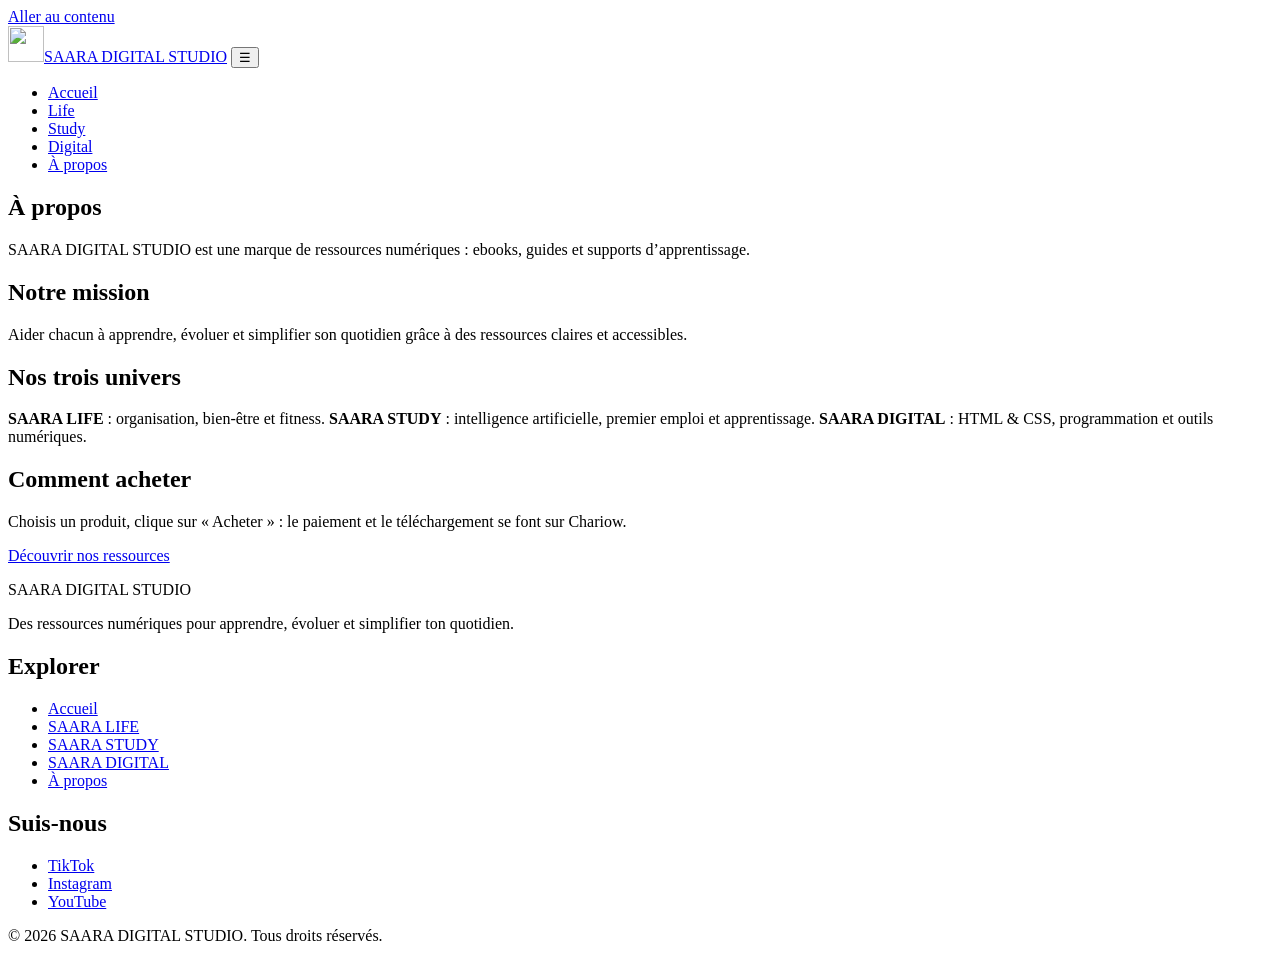
==== about.html @ 35e67c78 "Add files via upload" ====
<!DOCTYPE html>
<html lang="fr">
<head>
<meta charset="UTF-8">
<meta name="viewport" content="width=device-width, initial-scale=1">
<title>À propos | SAARA DIGITAL STUDIO</title>
<meta name="description" content="SAARA DIGITAL STUDIO : une marque de ressources numériques pour apprendre, évoluer et simplifier le quotidien.">
<meta property="og:type" content="website">
<meta property="og:title" content="À propos | SAARA DIGITAL STUDIO">
<meta property="og:description" content="SAARA DIGITAL STUDIO : une marque de ressources numériques pour apprendre, évoluer et simplifier le quotidien.">
<meta property="og:image" content="assets/images/og-cover.jpg"><!-- À remplacer par l'URL complète une fois le site en ligne -->
<link rel="icon" href="assets/icons/favicon.svg" type="image/svg+xml">
<link rel="preconnect" href="https://fonts.googleapis.com">
<link rel="preconnect" href="https://fonts.gstatic.com" crossorigin>
<link href="https://fonts.googleapis.com/css2?family=Fraunces:opsz,wght@9..144,500;9..144,700&family=Nunito+Sans:wght@400;600;700&display=swap" rel="stylesheet">
<link rel="stylesheet" href="css/style.css">
<script src="js/script.js" defer></script>
</head>
<body>
<a class="skip" href="#contenu">Aller au contenu</a>
<header class="site-header">
<div class="container header-inner">
<!-- LOGO : déposer assets/images/logo.png (il s'affichera automatiquement) -->
<a class="brand" href="index.html" aria-label="SAARA DIGITAL STUDIO, accueil"><img class="brand-logo" src="assets/images/logo.png" alt="" width="36" height="36"><span>SAARA DIGITAL STUDIO</span></a>
<button class="nav-toggle" aria-expanded="false" aria-controls="menu" aria-label="Ouvrir le menu">☰</button>
<nav aria-label="Navigation principale"><ul class="nav-list" id="menu"><li><a href="index.html">Accueil</a></li><li><a href="life.html">Life</a></li><li><a href="study.html">Study</a></li><li><a href="digital.html">Digital</a></li><li><a href="about.html" aria-current="page">À propos</a></li></ul></nav>
</div>
</header>
<main id="contenu">
<section class="page-hero"><div class="container"><h1>À propos</h1><p class="lead">SAARA DIGITAL STUDIO est une marque de ressources numériques : ebooks, guides et supports d’apprentissage.</p></div></section>
<section class="section"><div class="container prose">
<h2>Notre mission</h2>
<p>Aider chacun à apprendre, évoluer et simplifier son quotidien grâce à des ressources claires et accessibles.</p>
<h2>Nos trois univers</h2>
<p><strong>SAARA LIFE</strong> : organisation, bien-être et fitness. <strong>SAARA STUDY</strong> : intelligence artificielle, premier emploi et apprentissage. <strong>SAARA DIGITAL</strong> : HTML &amp; CSS, programmation et outils numériques.</p>
<h2>Comment acheter</h2>
<p>Choisis un produit, clique sur « Acheter » : le paiement et le téléchargement se font sur Chariow.</p>
<a class="btn" href="index.html#univers">Découvrir nos ressources</a>
</div></section>
</main>
<footer class="site-footer">
<div class="container footer-grid">
<div><p class="footer-brand">SAARA DIGITAL STUDIO</p><p>Des ressources numériques pour apprendre, évoluer et simplifier ton quotidien.</p></div>
<nav aria-label="Pied de page"><h2>Explorer</h2><ul><li><a href="index.html">Accueil</a></li><li><a href="life.html">SAARA LIFE</a></li><li><a href="study.html">SAARA STUDY</a></li><li><a href="digital.html">SAARA DIGITAL</a></li><li><a href="about.html">À propos</a></li></ul></nav>
<div><h2>Suis-nous</h2><ul><li><a href="https://www.tiktok.com/@saara.digital.studio" target="_blank" rel="noopener">TikTok</a></li><li><a href="https://www.instagram.com/saara_digital_studio" target="_blank" rel="noopener">Instagram</a></li><li><a href="https://www.youtube.com/channel/UC69Hfd4Axsa_KReZWkeIgiw" target="_blank" rel="noopener">YouTube</a></li></ul></div>
</div>
<p class="container copyright">© <span id="year">2026</span> SAARA DIGITAL STUDIO. Tous droits réservés.</p>
</footer>
</body>
</html>
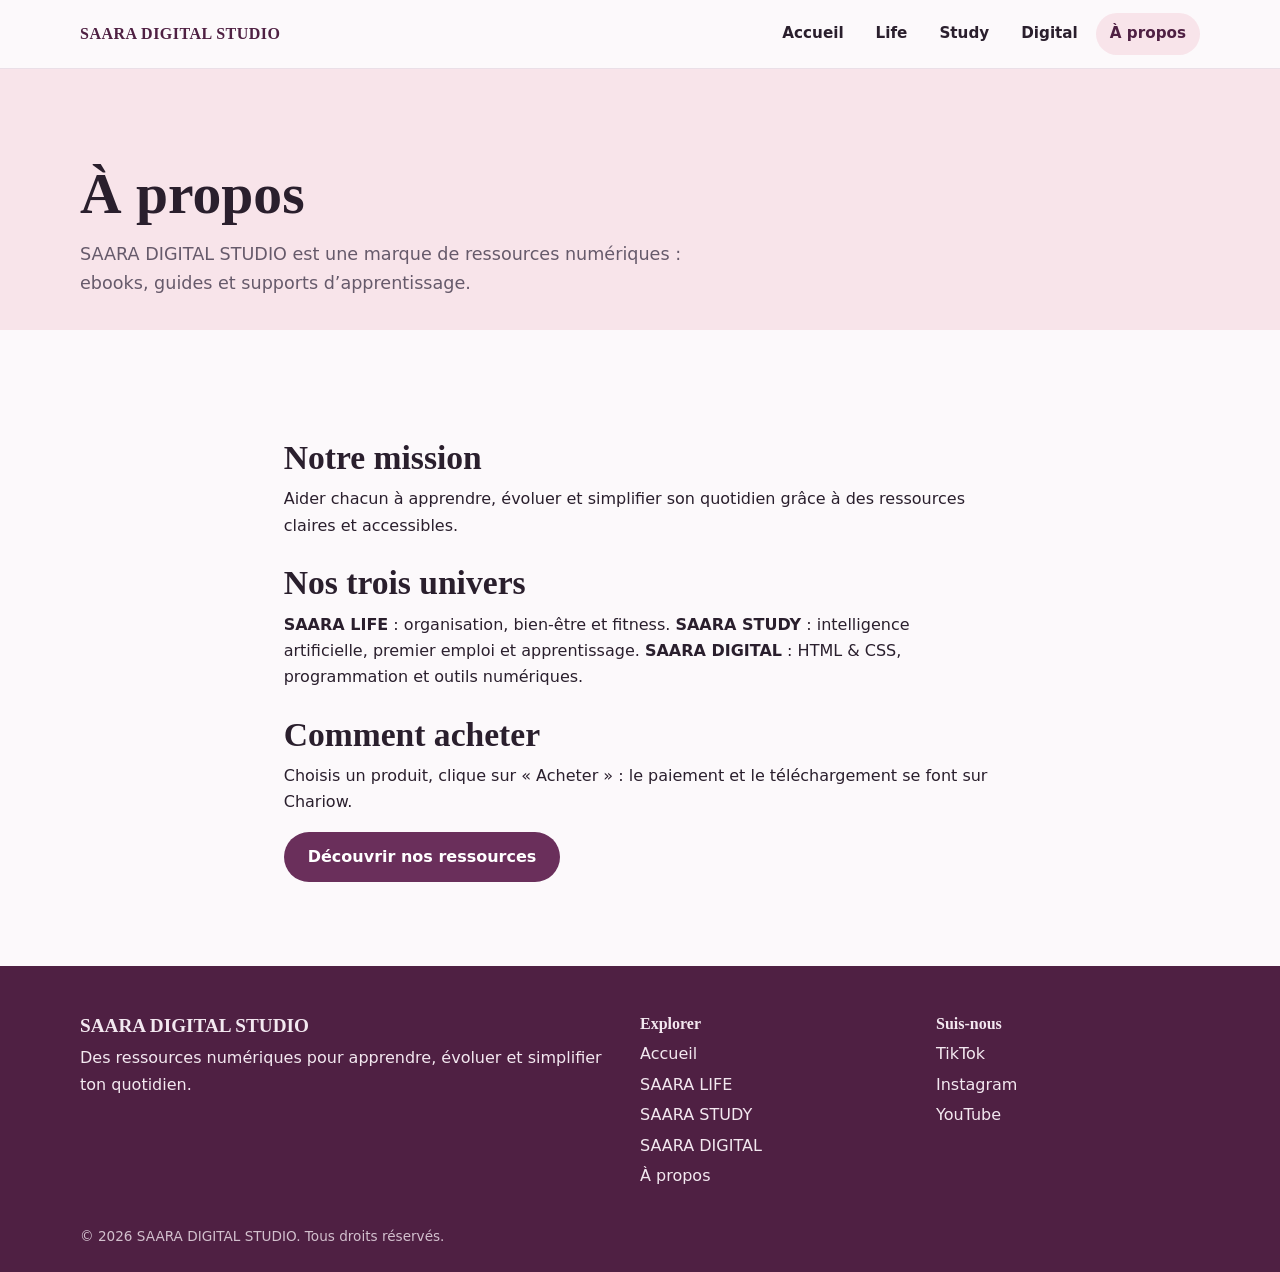
==== commit ed0770e8: "Add files via upload" ====
--- a/about.html
+++ b/about.html
@@ -8,7 +8,7 @@
 <meta property="og:type" content="website">
 <meta property="og:title" content="À propos | SAARA DIGITAL STUDIO">
 <meta property="og:description" content="SAARA DIGITAL STUDIO : une marque de ressources numériques pour apprendre, évoluer et simplifier le quotidien.">
-<meta property="og:image" content="assets/images/og-cover.jpg"><!-- À remplacer par l'URL complète une fois le site en ligne -->
+<meta property="og:image" content="https://saara-digital-studio.github.io/saara-digital-studio/assets/images/og-cover.jpg">
 <link rel="icon" href="assets/icons/favicon.svg" type="image/svg+xml">
 <link rel="preconnect" href="https://fonts.googleapis.com">
 <link rel="preconnect" href="https://fonts.gstatic.com" crossorigin>
--- a/css/style.css
+++ b/css/style.css
@@ -0,0 +1,99 @@
+/* ===== SAARA DIGITAL STUDIO — styles =====
+   Couleurs : modifier uniquement les variables ci-dessous. */
+:root{
+  --bg:#fcf9fb; --ink:#2a1f2d; --muted:#665a6b;
+  --primary:#6a2f5b; --primary-dark:#4f2043; --line:#eadfe7; --card:#fff;
+  --life:#f8e4ea; --study:#e9e5f6; --digital:#e0eeea; /* teinte de chaque univers */
+  --radius:16px; --shadow:0 8px 28px rgba(106,47,91,.10);
+  --font-title:'Fraunces',Georgia,serif; --font-text:'Nunito Sans',system-ui,sans-serif;
+}
+*{box-sizing:border-box;margin:0}
+html{scroll-behavior:smooth;scroll-padding-top:80px}
+body{font-family:var(--font-text);color:var(--ink);background:var(--bg);line-height:1.65}
+img{max-width:100%;display:block}
+a{color:inherit}
+:focus-visible{outline:3px solid var(--primary);outline-offset:3px}
+.container{width:min(1120px,92%);margin-inline:auto}
+.skip{position:absolute;left:-999px}.skip:focus{left:8px;top:8px;background:#fff;padding:8px 12px;z-index:100}
+h1,h2,h3,.brand,.footer-brand{font-family:var(--font-title);line-height:1.2}
+h1{font-size:clamp(2.1rem,6vw,3.6rem)}
+h2{font-size:clamp(1.5rem,3.5vw,2.1rem);margin-bottom:.5rem}
+h3{font-size:1.25rem;margin-bottom:.25rem}
+.lead{font-size:1.1rem;color:var(--muted);max-width:60ch}
+
+/* En-tête */
+.site-header{position:sticky;top:0;z-index:50;background:rgba(252,249,251,.94);backdrop-filter:blur(8px);border-bottom:1px solid var(--line)}
+.header-inner{display:flex;align-items:center;justify-content:space-between;min-height:68px}
+.brand{display:flex;align-items:center;gap:10px;text-decoration:none;font-weight:700;font-size:1rem;letter-spacing:.03em;color:var(--primary-dark)}
+.brand-logo{height:36px;width:auto}
+.nav-list{display:flex;gap:4px;list-style:none;padding:0}
+.nav-list a{display:block;padding:8px 14px;border-radius:999px;text-decoration:none;font-weight:600;font-size:.95rem;transition:background .2s,color .2s}
+.nav-list a:hover,.nav-list a[aria-current=page]{background:var(--life);color:var(--primary-dark)}
+.nav-toggle{display:none;background:none;border:1px solid var(--line);border-radius:12px;padding:6px 12px;font-size:1.3rem;cursor:pointer;color:var(--primary-dark)}
+@media(max-width:760px){
+  .nav-toggle{display:block}
+  .nav-list{display:none;position:absolute;top:68px;left:0;right:0;flex-direction:column;background:var(--bg);padding:12px 4% 16px;border-bottom:1px solid var(--line)}
+  .nav-list.open{display:flex}
+  .brand span{font-size:.85rem}
+}
+
+/* Boutons */
+.btn{display:inline-block;background:var(--primary);color:#fff;text-decoration:none;font-weight:700;padding:12px 24px;border-radius:999px;margin-top:1rem;transition:background .2s,transform .2s}
+.btn:hover{background:var(--primary-dark);transform:translateY(-2px)}
+
+/* Sections */
+.hero{padding:clamp(64px,12vw,130px) 0;text-align:center;background:linear-gradient(135deg,var(--life),var(--study) 55%,var(--digital))}
+.hero .lead{margin:1rem auto 0;color:var(--ink)}
+.page-hero{padding:clamp(48px,8vw,90px) 0 32px;background:var(--life)}
+.page-hero.study{background:var(--study)}.page-hero.digital{background:var(--digital)}
+.page-hero .lead{margin-top:.75rem}
+.chips{display:flex;flex-wrap:wrap;gap:8px;margin-top:1.25rem}
+.chip{padding:6px 16px;border-radius:999px;background:#fff;text-decoration:none;font-weight:600;font-size:.9rem;transition:background .2s}
+.chip:hover{background:var(--bg)}
+.section{padding:clamp(48px,7vw,84px) 0}
+.section.alt{background:#f5eef3}
+.section .lead{margin-bottom:1.5rem}
+
+/* Grille : 3 colonnes / 2 tablette / 1 mobile */
+.grid{display:grid;grid-template-columns:repeat(3,1fr);gap:24px;margin-top:1.5rem}
+@media(max-width:980px){.grid{grid-template-columns:repeat(2,1fr)}}
+@media(max-width:620px){.grid{grid-template-columns:1fr}}
+
+/* Cartes */
+.card{background:var(--card);border:1px solid var(--line);border-radius:var(--radius);box-shadow:var(--shadow);overflow:hidden;display:flex;flex-direction:column;transition:transform .25s,box-shadow .25s}
+.card:hover{transform:translateY(-6px);box-shadow:0 14px 34px rgba(106,47,91,.16)}
+.card-body{padding:22px;display:flex;flex-direction:column;flex:1}
+.card-body .btn{margin-top:auto;align-self:flex-start}
+.card-body p:not(.meta){margin-bottom:1rem}
+.meta{font-size:.9rem;color:var(--muted);margin-bottom:.75rem}
+.universe.life{border-top:6px solid #e7a9bb}.universe.study{border-top:6px solid #b5a8e0}.universe.digital{border-top:6px solid #92c2b4}
+.card-media{aspect-ratio:1/1;background:linear-gradient(135deg,var(--life),var(--study))}
+.card-media img{width:100%;height:100%;object-fit:cover}
+.badge{align-self:flex-start;font-size:.8rem;font-weight:700;background:var(--life);color:var(--primary-dark);padding:2px 12px;border-radius:999px;margin-bottom:.6rem}
+.price{font-weight:700;color:var(--primary-dark)}
+.price .old{font-weight:400;color:var(--muted);margin-left:6px}
+.card.empty{background:transparent;border:1px dashed #cdbcc8;box-shadow:none;justify-content:center;text-align:center;padding:36px 20px;color:var(--muted)}
+.card.empty:hover{transform:none;box-shadow:none}
+
+/* Étapes et texte */
+.steps{list-style:none;padding:0;display:grid;grid-template-columns:repeat(3,1fr);gap:24px;counter-reset:s;margin-top:1.5rem}
+.steps li{counter-increment:s;display:flex;flex-direction:column;gap:4px}
+.steps li::before{content:counter(s);display:grid;place-items:center;width:38px;height:38px;border-radius:50%;background:var(--primary);color:#fff;font-weight:700;margin-bottom:8px}
+@media(max-width:760px){.steps{grid-template-columns:1fr}}
+.prose{max-width:70ch}.prose h2{margin-top:1.5rem}
+
+/* Pied de page */
+.site-footer{background:var(--primary-dark);color:#f3e8f0;padding:48px 0 24px}
+.footer-grid{display:grid;grid-template-columns:2fr 1fr 1fr;gap:32px}
+@media(max-width:760px){.footer-grid{grid-template-columns:1fr}}
+.footer-brand{font-weight:700;font-size:1.2rem;margin-bottom:.5rem}
+.site-footer h2{font-size:1rem;margin-bottom:.5rem}
+.site-footer ul{list-style:none;padding:0}
+.site-footer li{margin-bottom:4px}
+.site-footer a{text-decoration:none}.site-footer a:hover{text-decoration:underline}
+.copyright{margin-top:32px;font-size:.85rem;opacity:.8}
+
+/* Apparition progressive (légère) */
+.reveal{opacity:0;transition:opacity .6s}
+.reveal.visible{opacity:1}
+@media(prefers-reduced-motion:reduce){*{transition:none!important;scroll-behavior:auto!important}.reveal{opacity:1}}
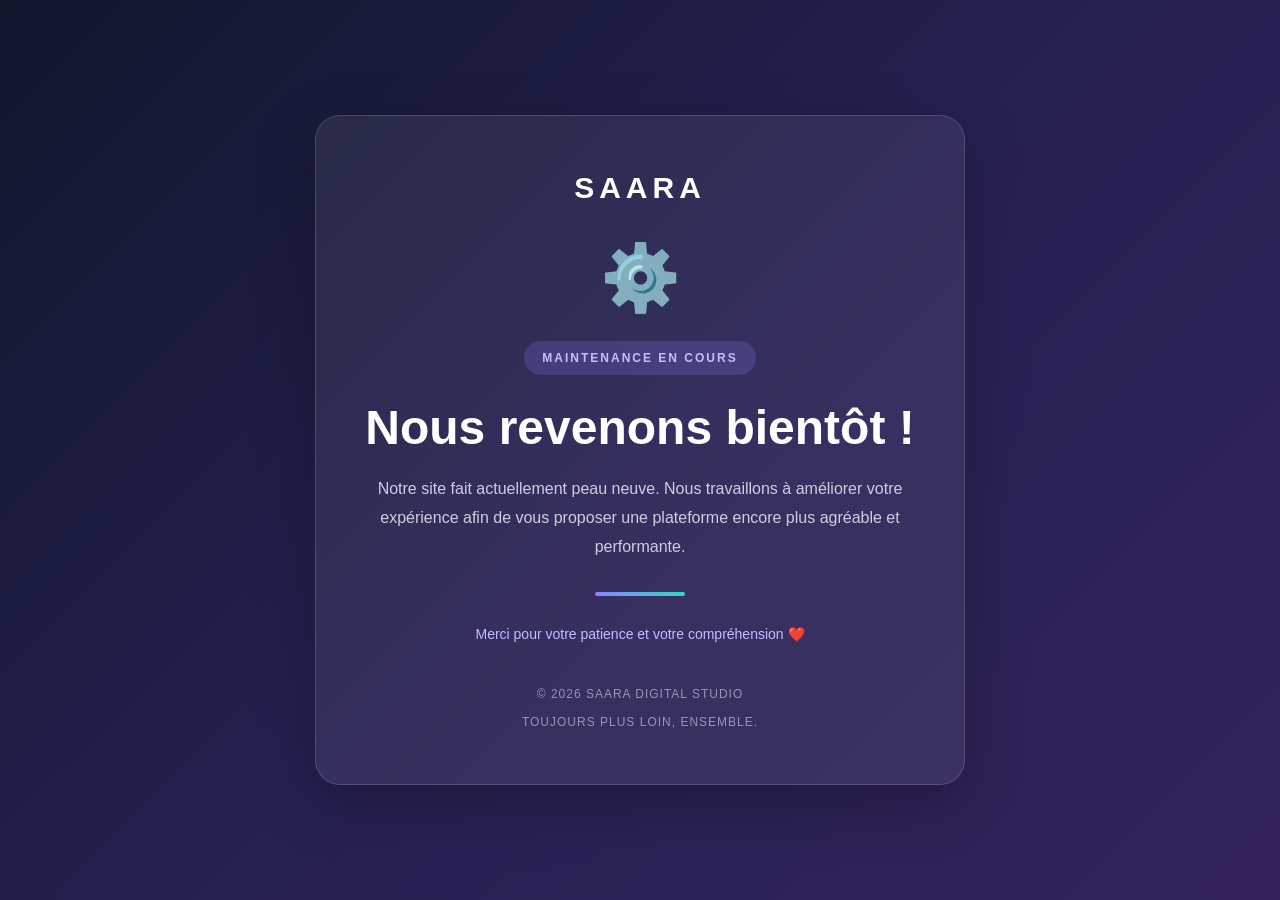
==== commit 6e268cb3: "Update about.html" ====
--- a/about.html
+++ b/about.html
@@ -1,6 +1,7 @@
 <!DOCTYPE html>
 <html lang="fr">
 <head>
+  <meta http-equiv="refresh" content="0; url=./index.html">
 <meta charset="UTF-8">
 <meta name="viewport" content="width=device-width, initial-scale=1">
 <title>À propos | SAARA DIGITAL STUDIO</title>
